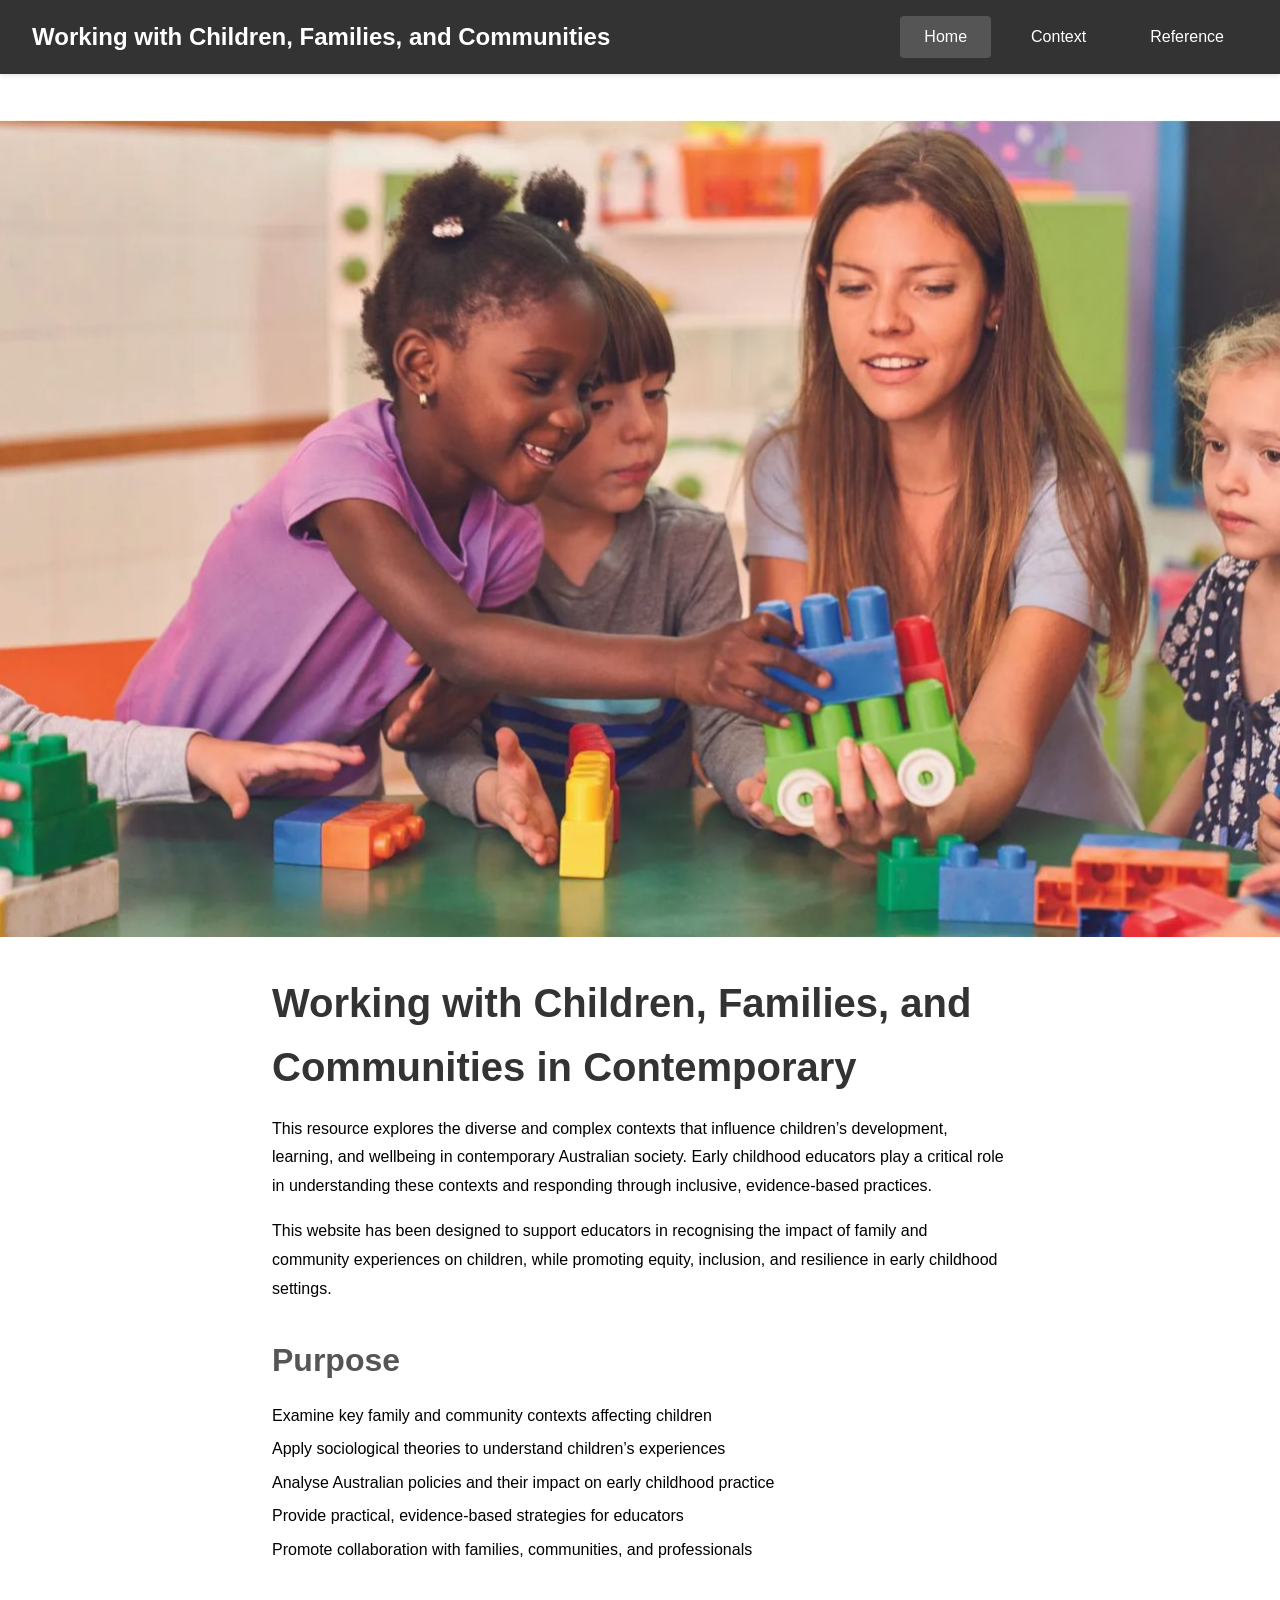
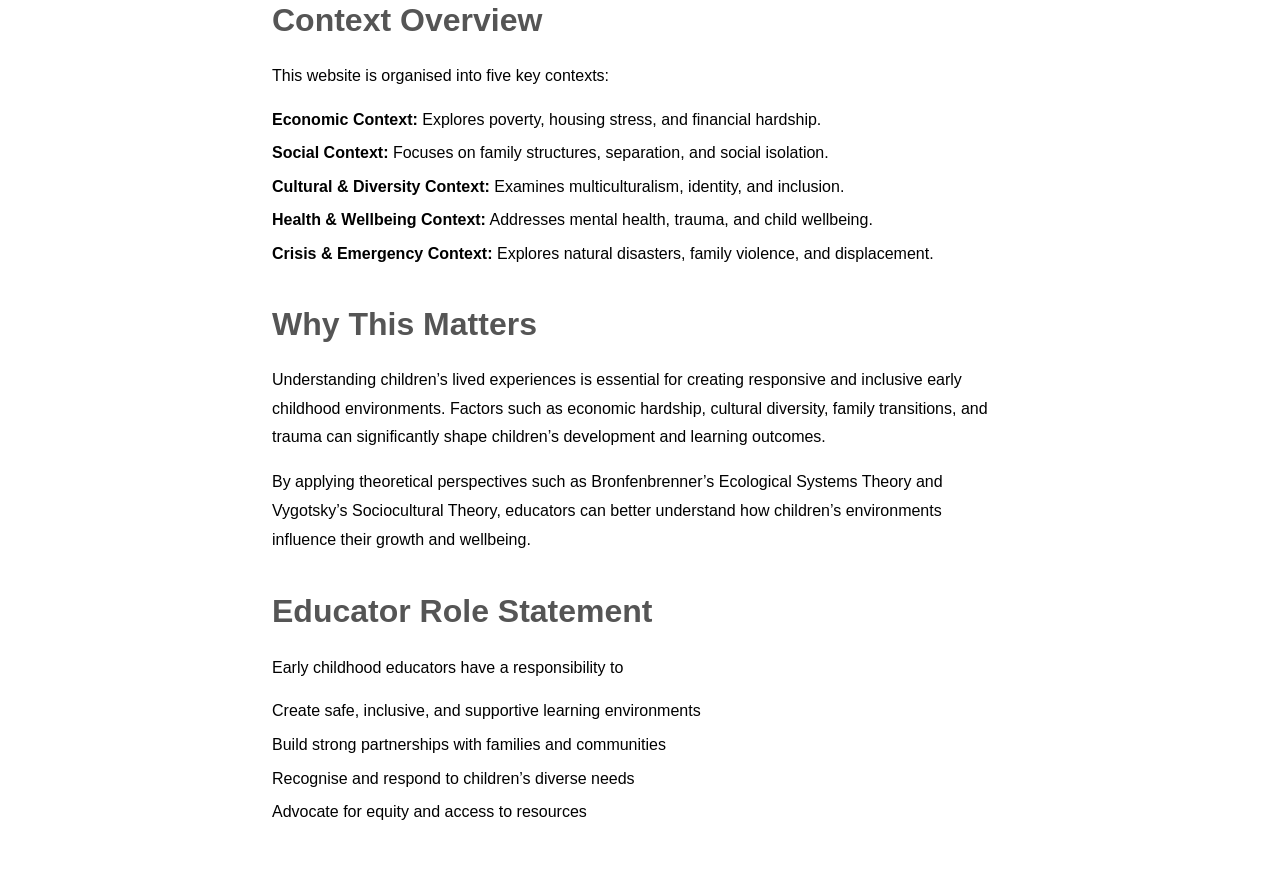
==== home.html @ 98c0069b "initial setup" ====
<!DOCTYPE html>
<html lang="en">
<head>
    <meta charset="UTF-8">
    <meta name="viewport" content="width=device-width, initial-scale=1.0">
    <title>Working with Children - Home</title>
    <link rel="stylesheet" href="styles.css">
</head>
<body>
    <header>
        <div class="site-title">Working with Children, Families, and Communities</div>
        <nav>
            <a href="home.html" class="nav-link active">Home</a>
            <a href="context.html" class="nav-link">Context</a>
            <div class="dropdown">
                <a href="reference.html" class="nav-link">Reference</a>
                <div class="dropdown-content">
                    <a href="reference.html#economic">Economic Context</a>
                    <a href="reference.html#social">Social Context</a>
                    <a href="reference.html#cultural">Cultural Context</a>
                    <a href="reference.html#health">Health & Well Being Context</a>
                    <a href="reference.html#crisis">Crisis & Emergency Context</a>
                </div>
            </div>
        </nav>
    </header>
    <main>
        <section id="home">
            <img src="banner.jpeg" alt="Working with Children Banner" class="full-width-image">
            <h1>Working with Children, Families, and Communities in Contemporary</h1>
            <p>This resource explores the diverse and complex contexts that influence children’s development, learning, and wellbeing in contemporary Australian society. Early childhood educators play a critical role in understanding these contexts and responding through inclusive, evidence-based practices.</p>
            <p>This website has been designed to support educators in recognising the impact of family and community experiences on children, while promoting equity, inclusion, and resilience in early childhood settings.</p>

            <h2>Purpose</h2>
            <ul>
                <li>Examine key family and community contexts affecting children</li>
                <li>Apply sociological theories to understand children’s experiences</li>
                <li>Analyse Australian policies and their impact on early childhood practice</li>
                <li>Provide practical, evidence-based strategies for educators</li>
                <li>Promote collaboration with families, communities, and professionals</li>
            </ul>

            <h2>Context Overview</h2>
            <p>This website is organised into five key contexts:</p>
            <ul>
                <li><strong>Economic Context:</strong> Explores poverty, housing stress, and financial hardship.</li>
                <li><strong>Social Context:</strong> Focuses on family structures, separation, and social isolation.</li>
                <li><strong>Cultural & Diversity Context:</strong> Examines multiculturalism, identity, and inclusion.</li>
                <li><strong>Health & Wellbeing Context:</strong> Addresses mental health, trauma, and child wellbeing.</li>
                <li><strong>Crisis & Emergency Context:</strong> Explores natural disasters, family violence, and displacement.</li>
            </ul>

            <h2>Why This Matters</h2>
            <p>Understanding children’s lived experiences is essential for creating responsive and inclusive early childhood environments. Factors such as economic hardship, cultural diversity, family transitions, and trauma can significantly shape children’s development and learning outcomes.</p>
            <p>By applying theoretical perspectives such as Bronfenbrenner’s Ecological Systems Theory and Vygotsky’s Sociocultural Theory, educators can better understand how children’s environments influence their growth and wellbeing.</p>

            <h2>Educator Role Statement</h2>
            <p>Early childhood educators have a responsibility to</p>
            <ul>
                <li>Create safe, inclusive, and supportive learning environments</li>
                <li>Build strong partnerships with families and communities</li>
                <li>Recognise and respond to children’s diverse needs</li>
                <li>Advocate for equity and access to resources</li>
            </ul>
        </section>
    </main>
    <button id="goToTop" title="Go to Top">↑</button>
    <script src="script.js"></script>
</body>
</html>
---- styles.css ----
/* Add your styles here */

* {
    box-sizing: border-box;
}

body {
    font-family: Arial, sans-serif;
    margin: 0;
    padding: 0;
    line-height: 1.6;
    scroll-behavior: smooth;
}

header {
    background-color: #333;
    color: white;
    padding: 1rem 2rem;
    position: fixed;
    top: 0;
    width: 100%;
    z-index: 1000;
    box-shadow: 0 2px 5px rgba(0,0,0,0.1);
    display: flex;
    justify-content: space-between;
    align-items: center;
}

.site-title {
    font-size: 1.5rem;
    font-weight: bold;
    margin: 0;
}

nav {
    display: flex;
    gap: 1rem;
    align-items: center;
}

.nav-link {
    color: white;
    text-decoration: none;
    padding: 0.5rem 1.5rem;
    border-radius: 4px;
    transition: background-color 0.3s;
}

.nav-link:hover, .nav-link.active {
    background-color: #555;
}

.dropdown {
    position: relative;
}

.dropdown-content {
    display: none;
    position: absolute;
    background-color: #333;
    min-width: 200px;
    box-shadow: 0px 8px 16px 0px rgba(0,0,0,0.2);
    z-index: 1;
    top: 100%;
    left: 0;
}

.dropdown-content a {
    color: white;
    padding: 12px 16px;
    text-decoration: none;
    display: block;
}

.dropdown-content a:hover {
    background-color: #555;
}

.dropdown:hover .dropdown-content {
    display: block;
}

main {
    padding: 2rem;
    max-width: 800px;
    margin: 0 auto;
    padding-top: 120px; /* Account for fixed header */
}

.full-width-image {
    width: 100vw;
    height: auto;
    margin-left: calc(-50vw + 50%);
    display: block;
}

h1 {
    font-size: 2.5rem;
    color: #333;
    margin-bottom: 1rem;
}

h2 {
    font-size: 2rem;
    color: #555;
    margin-top: 2rem;
    margin-bottom: 1rem;
}

p {
    line-height: 1.8;
    margin-bottom: 1rem;
}

ul {
    list-style-type: disc;
    padding-left: 2rem;
    margin-bottom: 1rem;
}

li {
    margin-bottom: 0.5rem;
}

.scroll-animate {
    opacity: 0;
    transform: translateY(50px);
    transition: opacity 0.6s ease-out, transform 0.6s ease-out;
}

.scroll-animate.animate {
    opacity: 1;
    transform: translateY(0);
}

ul {
    list-style-type: none;
    padding: 0;
}

li {
    margin-bottom: 0.5rem;
}

a {
    color: #007bff;
    text-decoration: none;
}

a:hover {
    text-decoration: underline;
}

#goToTop {
    position: fixed;
    bottom: 20px;
    right: 20px;
    background-color: #333;
    color: white;
    border: none;
    border-radius: 50%;
    width: 50px;
    height: 50px;
    font-size: 24px;
    cursor: pointer;
    display: none; /* Hidden by default, show on scroll */
    transition: opacity 0.3s;
}

#goToTop:hover {
    background-color: #555;
}
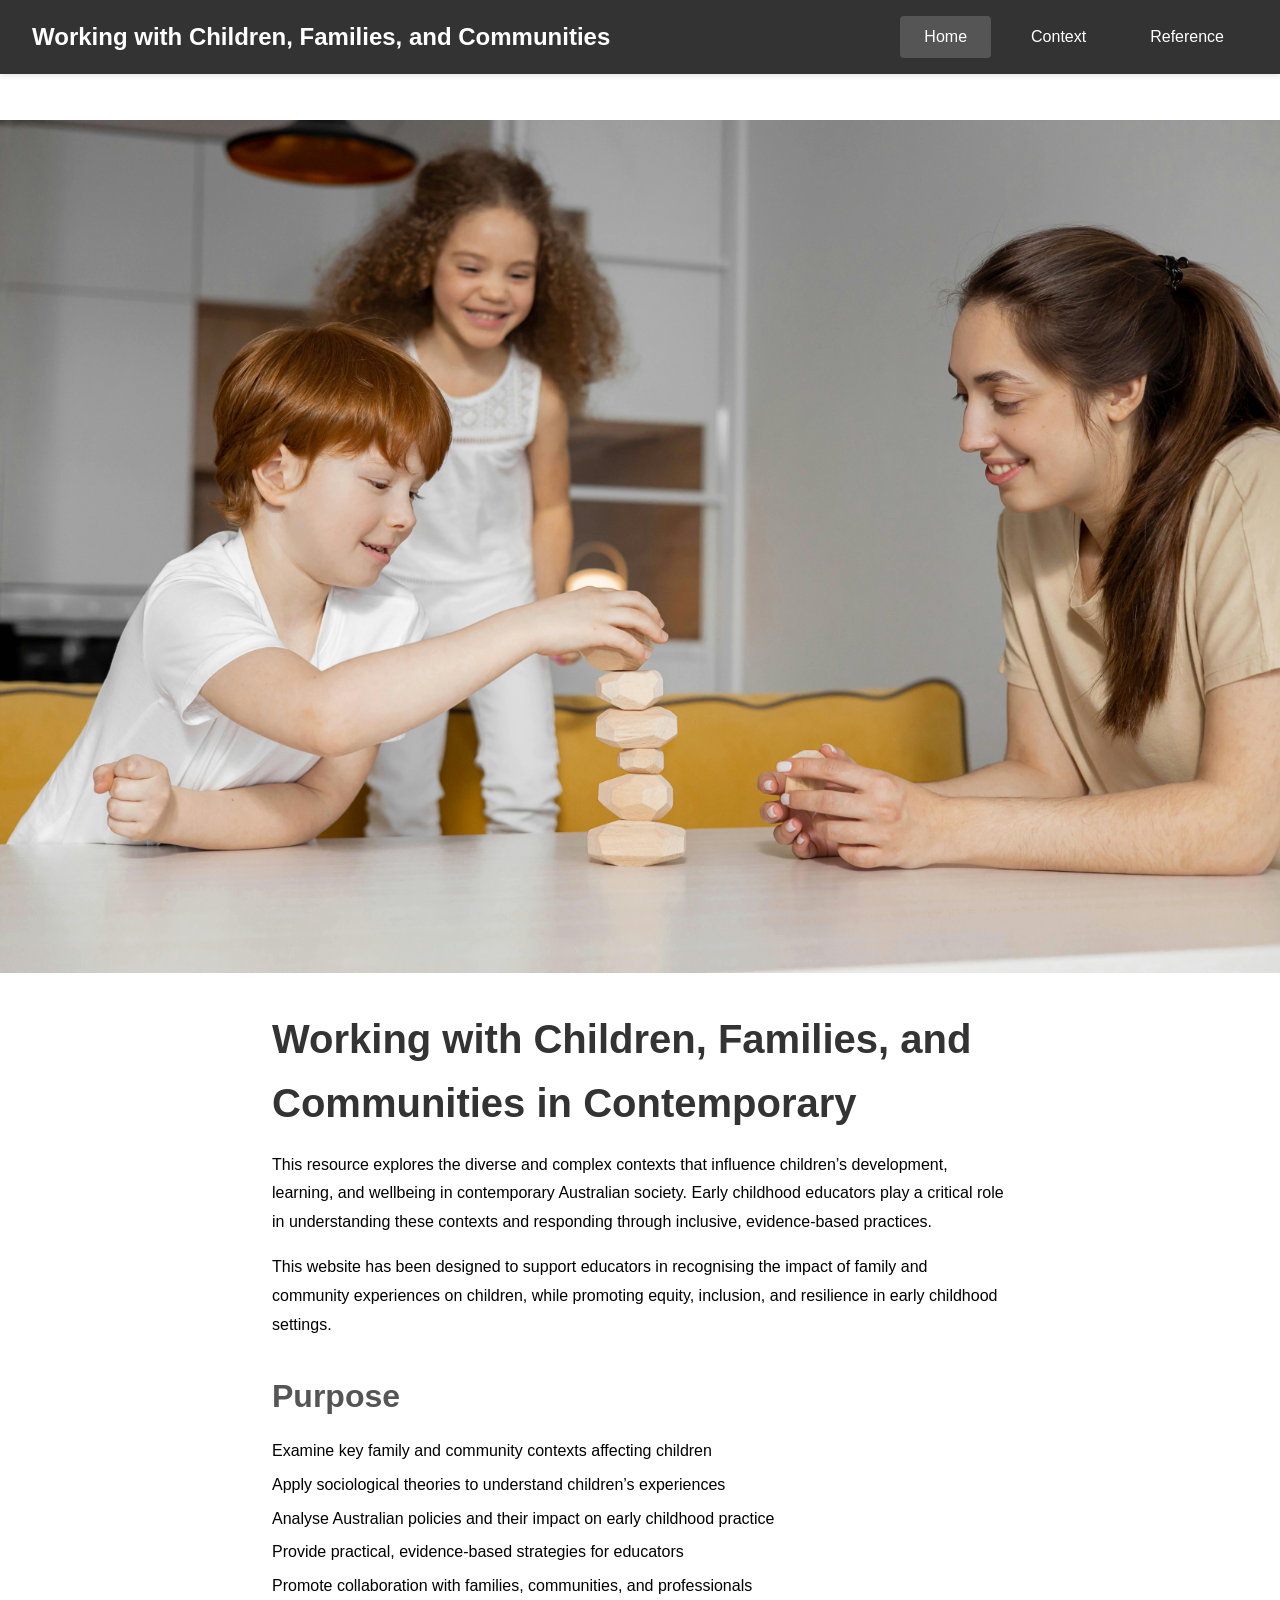
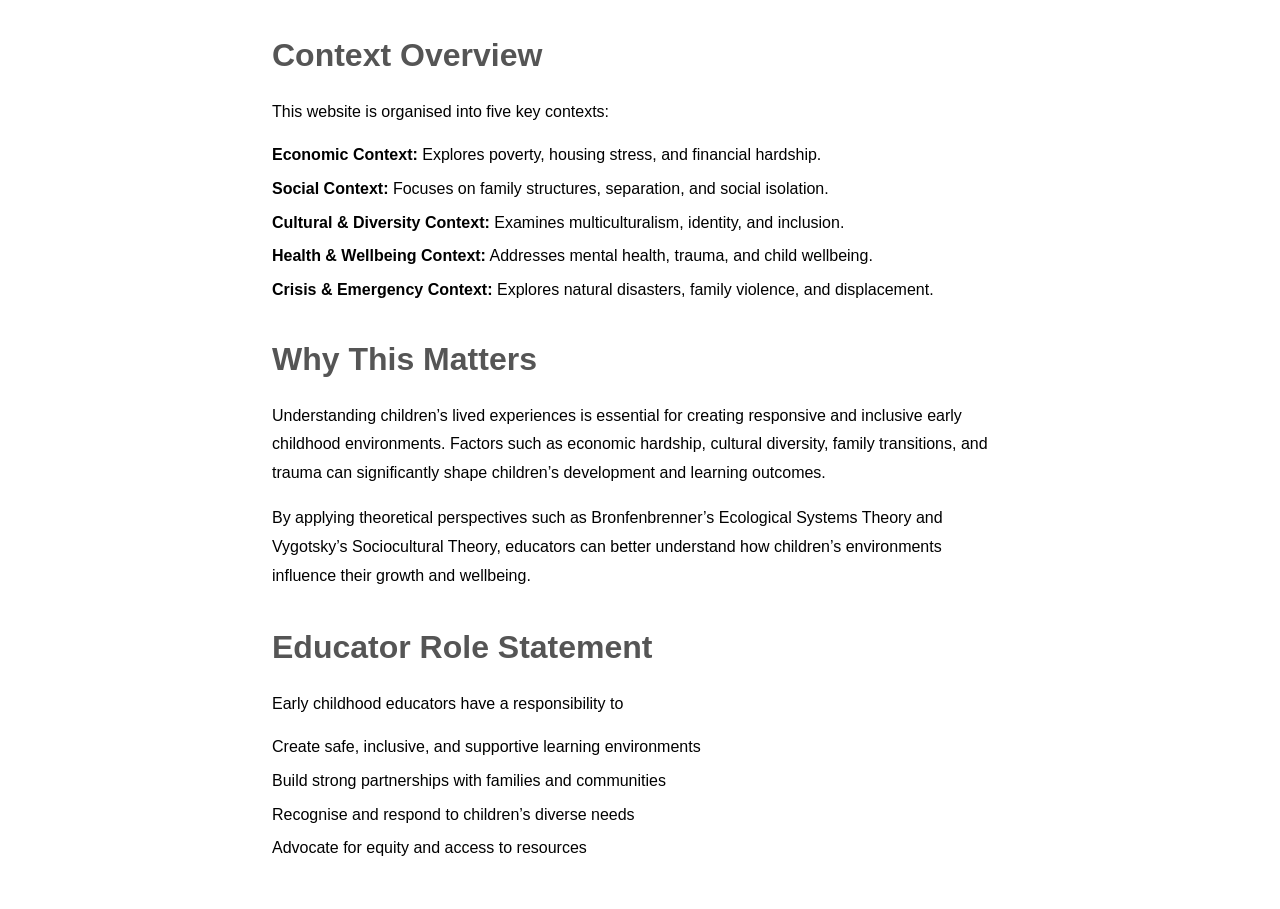
==== commit fe4d018f: "home page" ====
--- a/home.html
+++ b/home.html
@@ -26,7 +26,7 @@
     </header>
     <main>
         <section id="home">
-            <img src="banner.jpeg" alt="Working with Children Banner" class="full-width-image">
+            <img src="banner.jpg" alt="Working with Children Banner" class="full-width-image">
             <h1>Working with Children, Families, and Communities in Contemporary</h1>
             <p>This resource explores the diverse and complex contexts that influence children’s development, learning, and wellbeing in contemporary Australian society. Early childhood educators play a critical role in understanding these contexts and responding through inclusive, evidence-based practices.</p>
             <p>This website has been designed to support educators in recognising the impact of family and community experiences on children, while promoting equity, inclusion, and resilience in early childhood settings.</p>
--- a/styles.css
+++ b/styles.css
@@ -78,6 +78,28 @@
 
 .dropdown:hover .dropdown-content {
     display: block;
+}
+
+.section-nav {
+    display: flex;
+    flex-wrap: wrap;
+    justify-content: center;
+    gap: 0.75rem;
+    margin: 1.5rem 0;
+}
+
+.section-nav a {
+    color: #333;
+    text-decoration: none;
+    padding: 0.5rem 1rem;
+    border: 1px solid #ccc;
+    border-radius: 4px;
+    transition: background-color 0.3s, color 0.3s;
+}
+
+.section-nav a:hover {
+    background-color: #333;
+    color: white;
 }
 
 main {
@@ -169,4 +191,33 @@
 
 #goToTop:hover {
     background-color: #555;
+}
+
+.section-footer {
+    background-color: #f7f7f7;
+    padding: 1.5rem 2rem;
+    text-align: center;
+    border-top: 1px solid #ddd;
+    margin-top: 2rem;
+}
+
+.footer-links {
+    display: flex;
+    flex-wrap: wrap;
+    justify-content: center;
+    gap: 1rem;
+}
+
+.footer-links a {
+    color: #333;
+    text-decoration: none;
+    padding: 0.5rem 1rem;
+    border: 1px solid #ccc;
+    border-radius: 4px;
+    transition: background-color 0.3s, color 0.3s;
+}
+
+.footer-links a:hover {
+    background-color: #333;
+    color: white;
 }
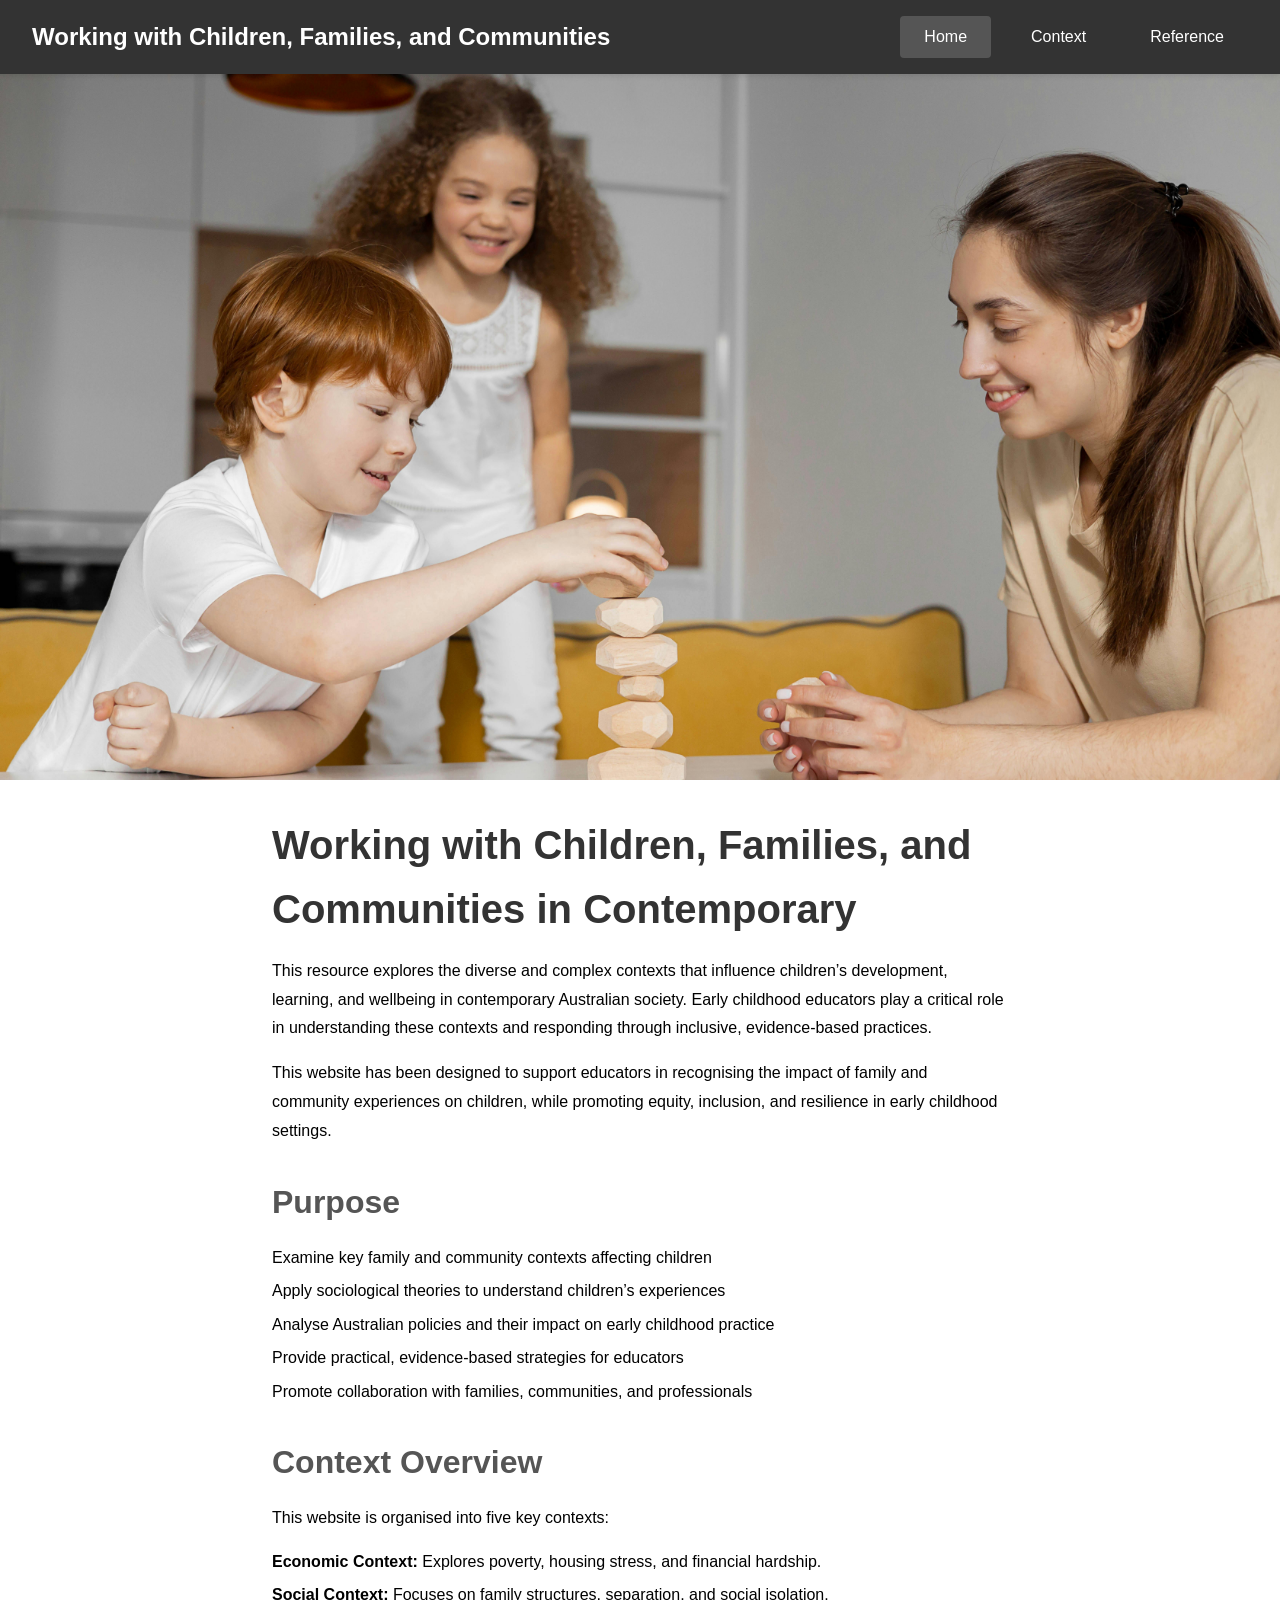
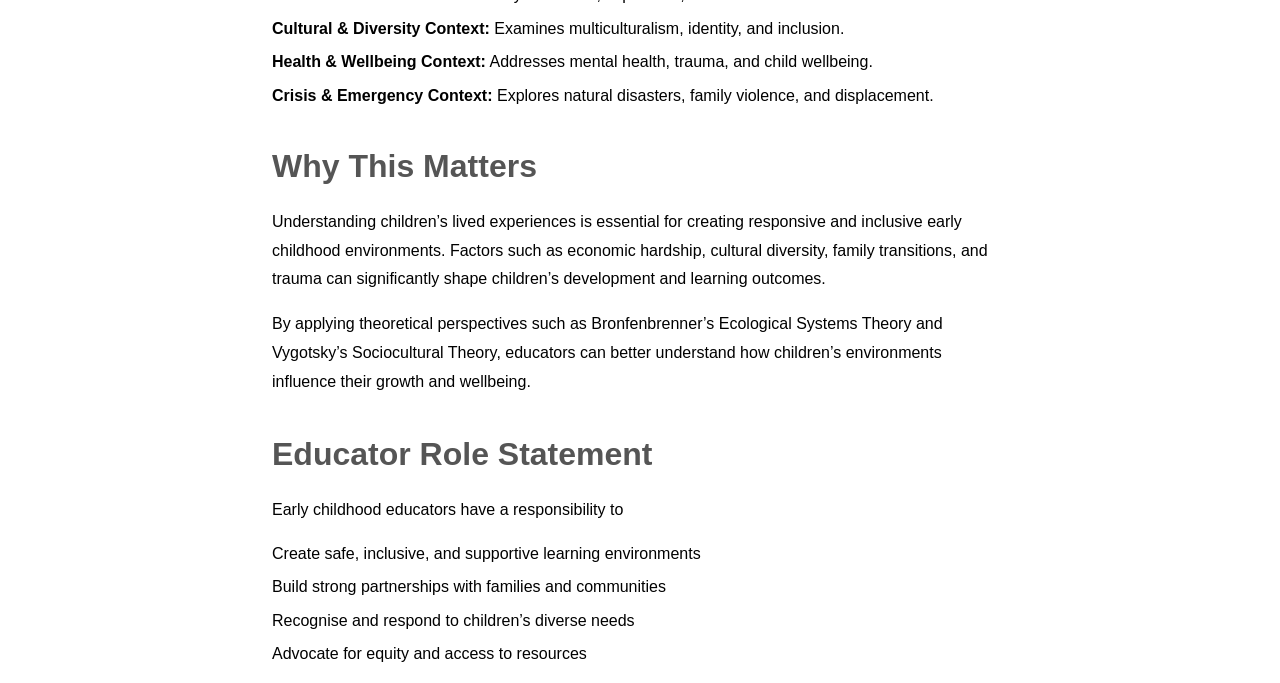
==== commit bd2bfa8c: "Refactor navigation to include dropdown for context links with additional context options" ====
--- a/home.html
+++ b/home.html
@@ -11,7 +11,16 @@
         <div class="site-title">Working with Children, Families, and Communities</div>
         <nav>
             <a href="home.html" class="nav-link active">Home</a>
-            <a href="context.html" class="nav-link">Context</a>
+            <div class="dropdown">
+                <a href="context.html" class="nav-link">Context</a>
+                <div class="dropdown-content">
+                    <a href="context.html#economic">Economic Context</a>
+                    <a href="context.html#social">Social Context</a>
+                    <a href="context.html#cultural">Cultural Context</a>
+                    <a href="context.html#health">Health & Well Being Context</a>
+                    <a href="context.html#crisis">Crisis & Emergency Context</a>
+                </div>
+            </div>
             <div class="dropdown">
                 <a href="reference.html" class="nav-link">Reference</a>
                 <div class="dropdown-content">
--- a/styles.css
+++ b/styles.css
@@ -59,10 +59,12 @@
     position: absolute;
     background-color: #333;
     min-width: 200px;
+    max-width: calc(100vw - 40px);
     box-shadow: 0px 8px 16px 0px rgba(0,0,0,0.2);
     z-index: 1;
     top: 100%;
     left: 0;
+    white-space: normal;
 }
 
 .dropdown-content a {
@@ -78,6 +80,11 @@
 
 .dropdown:hover .dropdown-content {
     display: block;
+}
+
+.dropdown:last-child .dropdown-content {
+    right: 0;
+    left: auto;
 }
 
 .section-nav {
@@ -103,10 +110,10 @@
 }
 
 main {
-    padding: 2rem;
+    padding: 2rem 2rem 0 2rem;
     max-width: 800px;
     margin: 0 auto;
-    padding-top: 120px; /* Account for fixed header */
+    padding-top: 70px;
 }
 
 .full-width-image {
@@ -146,8 +153,56 @@
 
 .scroll-animate {
     opacity: 0;
-    transform: translateY(50px);
-    transition: opacity 0.6s ease-out, transform 0.6s ease-out;
+    transform: translateY(20px);
+    transition: opacity 0.6s ease-in-out, transform 0.6s ease-in-out;
+}
+
+.context-section {
+    display: none;
+    opacity: 0;
+    transition: opacity 0.6s ease-in-out;
+}
+
+.context-section.active {
+    display: block;
+    opacity: 1;
+}
+
+.pagination-controls {
+    display: flex;
+    justify-content: center;
+    align-items: center;
+    gap: 20px;
+    margin-top: 40px;
+    padding: 20px 0;
+}
+
+.pagination-btn {
+    padding: 10px 20px;
+    background-color: #333;
+    color: white;
+    border: none;
+    border-radius: 5px;
+    cursor: pointer;
+    font-size: 16px;
+    transition: background-color 0.3s ease;
+}
+
+.pagination-btn:hover {
+    background-color: #555;
+}
+
+.pagination-btn:disabled {
+    background-color: #ccc;
+    cursor: not-allowed;
+}
+
+.page-indicator {
+    font-size: 16px;
+    font-weight: bold;
+    color: #333;
+    min-width: 60px;
+    text-align: center;
 }
 
 .scroll-animate.animate {
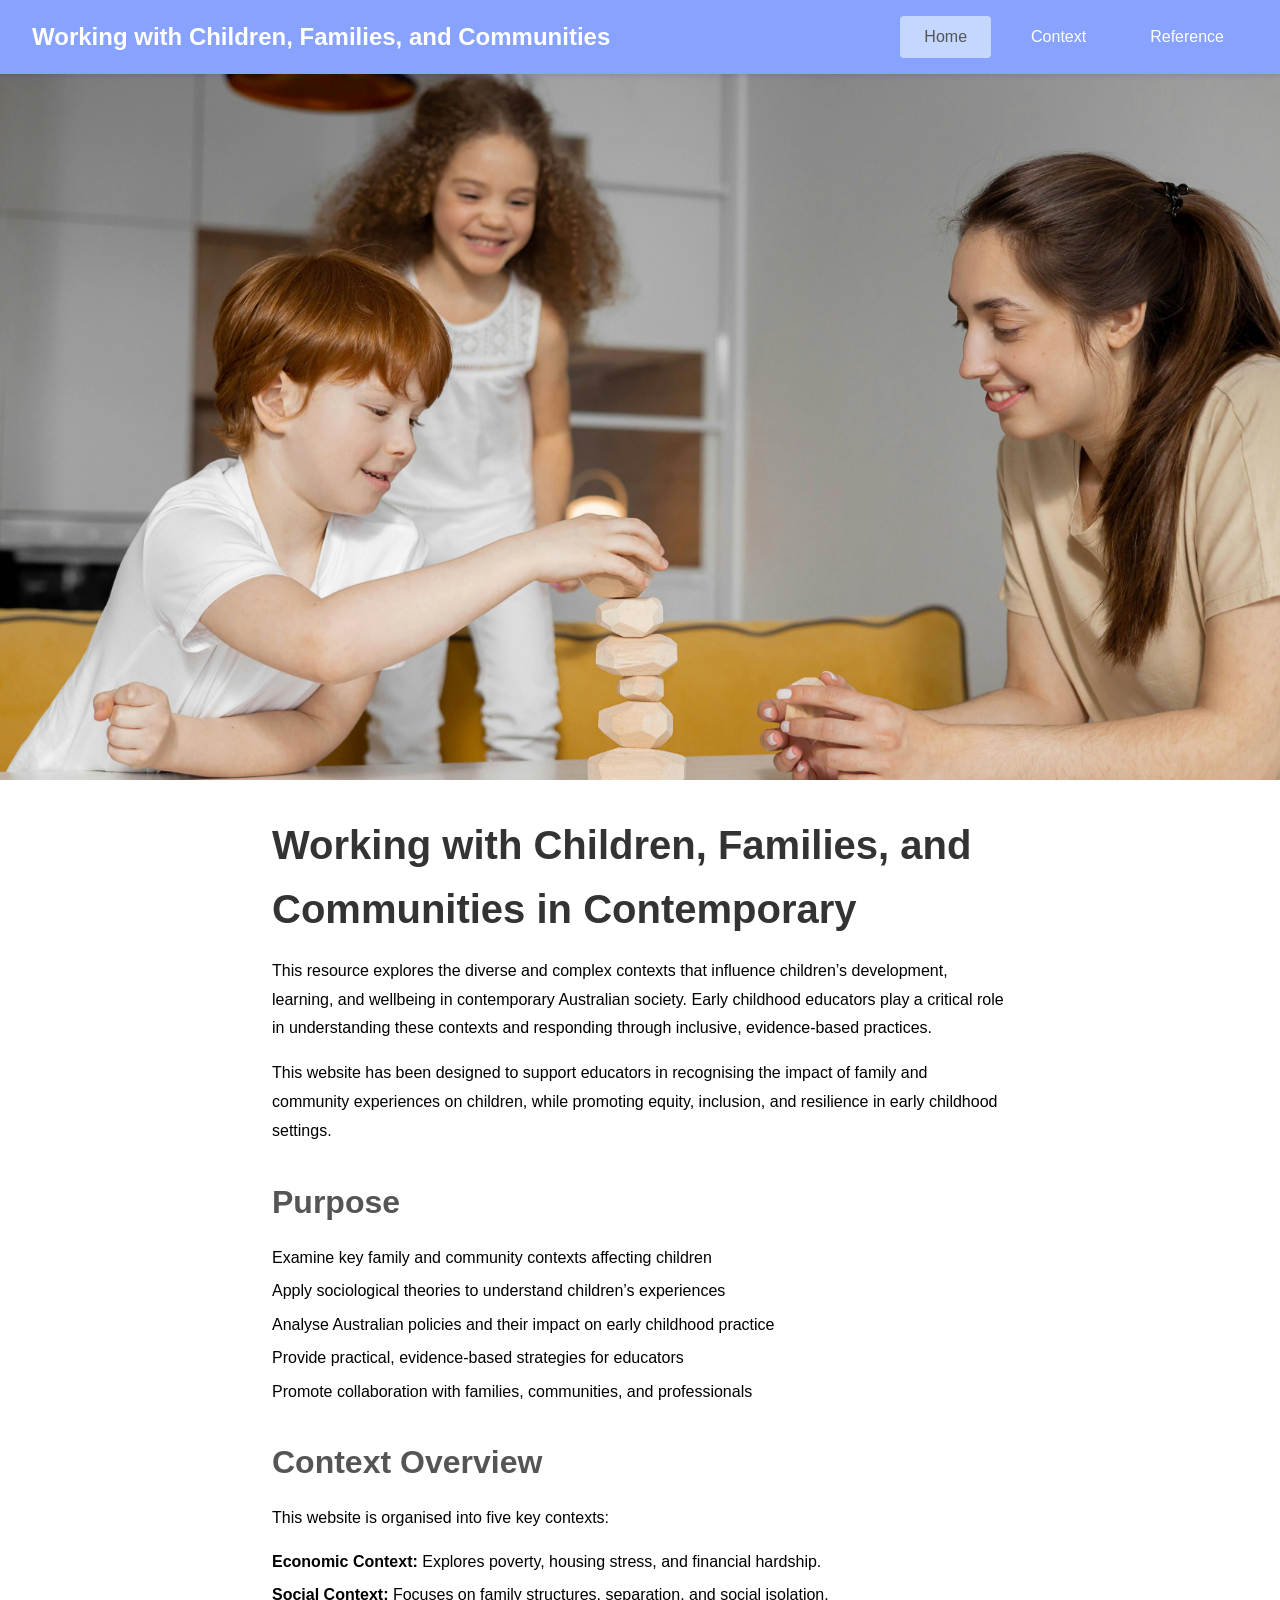
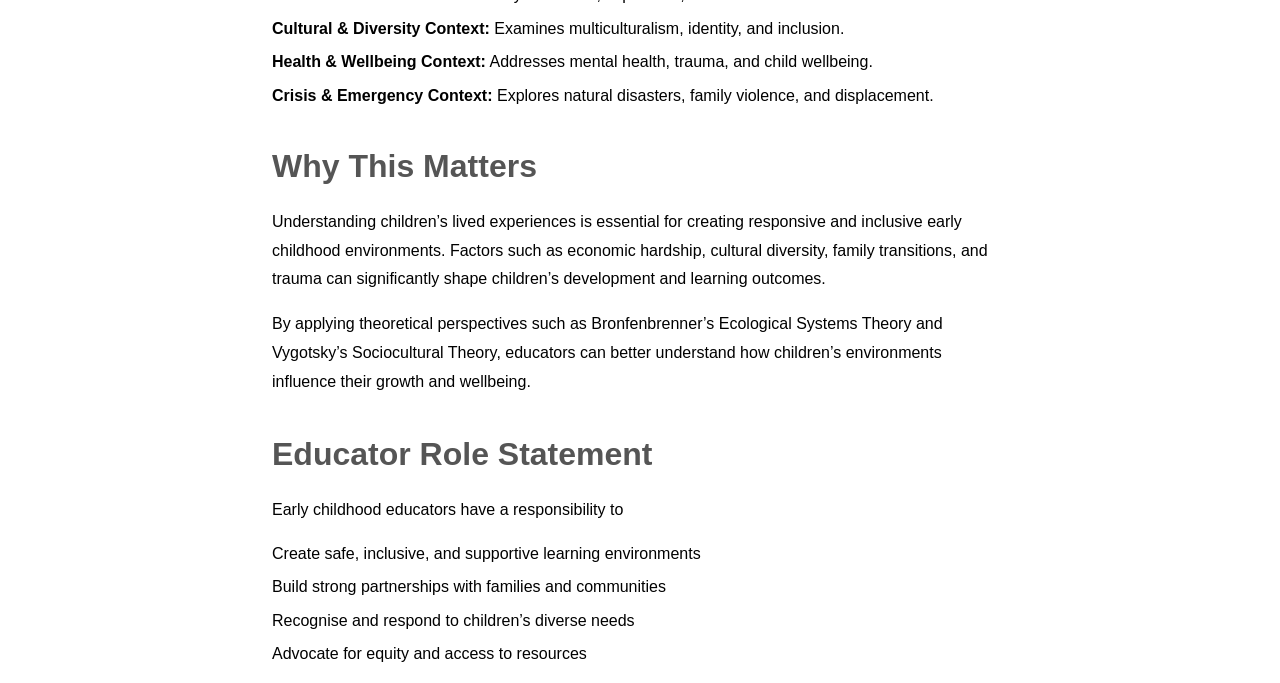
==== commit 4b8f1156: "Add banner image and update image path in home.html" ====
--- a/home.html
+++ b/home.html
@@ -35,7 +35,7 @@
     </header>
     <main>
         <section id="home">
-            <img src="banner.jpg" alt="Working with Children Banner" class="full-width-image">
+            <img src="pictures/banner.jpg" alt="Working with Children Banner" class="full-width-image">
             <h1>Working with Children, Families, and Communities in Contemporary</h1>
             <p>This resource explores the diverse and complex contexts that influence children’s development, learning, and wellbeing in contemporary Australian society. Early childhood educators play a critical role in understanding these contexts and responding through inclusive, evidence-based practices.</p>
             <p>This website has been designed to support educators in recognising the impact of family and community experiences on children, while promoting equity, inclusion, and resilience in early childhood settings.</p>
@@ -73,7 +73,7 @@
             </ul>
         </section>
     </main>
-    <button id="goToTop" title="Go to Top">↑</button>
+    <button id="goToTop" title="Go to Top">Back to Top</button>
     <script src="script.js"></script>
 </body>
 </html>
--- a/styles.css
+++ b/styles.css
@@ -10,10 +10,11 @@
     padding: 0;
     line-height: 1.6;
     scroll-behavior: smooth;
+    scroll-padding-top: 80px;
 }
 
 header {
-    background-color: #333;
+    background-color: #87A2FF;
     color: white;
     padding: 1rem 2rem;
     position: fixed;
@@ -47,7 +48,8 @@
 }
 
 .nav-link:hover, .nav-link.active {
-    background-color: #555;
+    background-color: #C4D7FF;
+    color: #555;
 }
 
 .dropdown {
@@ -57,7 +59,7 @@
 .dropdown-content {
     display: none;
     position: absolute;
-    background-color: #333;
+    background-color: #87A2FF;
     min-width: 200px;
     max-width: calc(100vw - 40px);
     box-shadow: 0px 8px 16px 0px rgba(0,0,0,0.2);
@@ -75,7 +77,8 @@
 }
 
 .dropdown-content a:hover {
-    background-color: #555;
+    background-color: #C4D7FF;
+    color: #555;
 }
 
 .dropdown:hover .dropdown-content {
@@ -105,7 +108,7 @@
 }
 
 .section-nav a:hover {
-    background-color: #333;
+    background-color: #87A2FF;
     color: white;
 }
 
@@ -179,7 +182,7 @@
 
 .pagination-btn {
     padding: 10px 20px;
-    background-color: #333;
+    background-color: #87A2FF;
     color: white;
     border: none;
     border-radius: 5px;
@@ -189,7 +192,8 @@
 }
 
 .pagination-btn:hover {
-    background-color: #555;
+    background-color: #C4D7FF;
+    color: #555;
 }
 
 .pagination-btn:disabled {
@@ -235,10 +239,9 @@
     background-color: #333;
     color: white;
     border: none;
-    border-radius: 50%;
-    width: 50px;
-    height: 50px;
-    font-size: 24px;
+    border-radius: 4px;
+    padding: 8px 16px;
+    font-size: 14px;
     cursor: pointer;
     display: none; /* Hidden by default, show on scroll */
     transition: opacity 0.3s;
@@ -260,19 +263,32 @@
     display: flex;
     flex-wrap: wrap;
     justify-content: center;
-    gap: 1rem;
+    gap: 2rem;
+    align-items: center;
 }
 
 .footer-links a {
-    color: #333;
-    text-decoration: none;
-    padding: 0.5rem 1rem;
-    border: 1px solid #ccc;
-    border-radius: 4px;
-    transition: background-color 0.3s, color 0.3s;
+    color: #666;
+    text-decoration: none;
+    font-size: 0.9rem;
+    position: relative;
+    transition: color 0.3s ease;
 }
 
 .footer-links a:hover {
-    background-color: #333;
-    color: white;
+    color: #333;
+}
+
+.footer-links a:not(:last-child)::after {
+    content: "|";
+    position: absolute;
+    right: -1rem;
+    top: 50%;
+    transform: translateY(-50%);
+    color: #ccc;
+}
+.context-image{
+    width: 100%;
+    height: auto;
+    margin: 1rem 0;
 }
